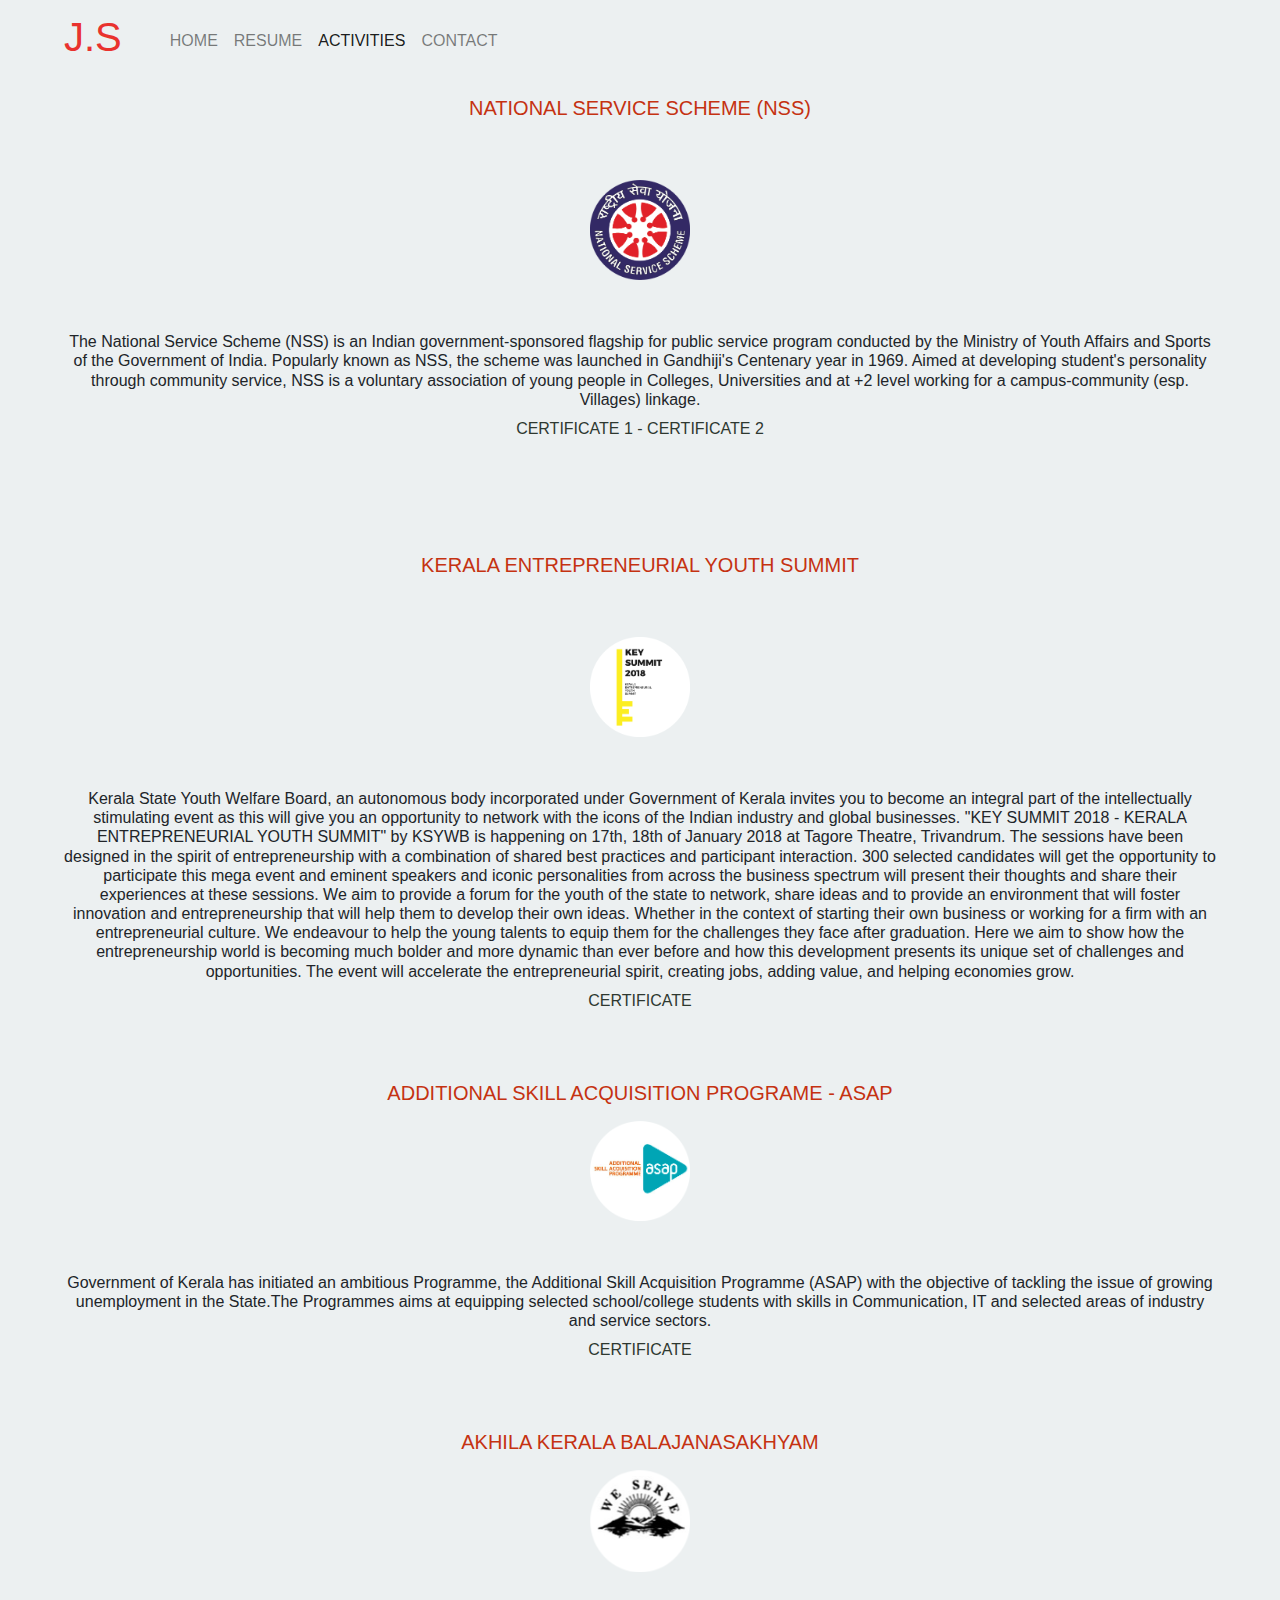
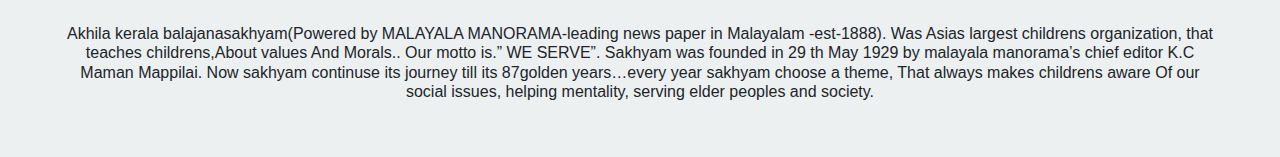
==== activitiesf.html @ 5cf28515 "Final file" ====
<!DOCTYPE html>
<html>
    <head>
        <title>JAYASURIYA S</title>
        <link rel="stylesheet" href="cssstyle.css">
        <link rel="stylesheet" href="FCSS/bootstrap.min.css">
<!-- Bootstrap CSS -->
        <link rel="stylesheet" href="https://maxcdn.bootstrapcdn.com/bootstrap/4.0.0/css/bootstrap.min.css" integrity="sha384-Gn5384xqQ1aoWXA+058RXPxPg6fy4IWvTNh0E263XmFcJlSAwiGgFAW/dAiS6JXm" crossorigin="anonymous">
<!-- Required meta tags -->
        <meta charset="utf-8">
        <meta name="viewport" content="width=device-width, initial-scale=1, shrink-to-fit=no">
    </head>
    <body>
<!-- jQuery first, then Popper.js, then Bootstrap JS -->
        <script src="https://code.jquery.com/jquery-3.2.1.slim.min.js" integrity="sha384-KJ3o2DKtIkvYIK3UENzmM7KCkRr/rE9/Qpg6aAZGJwFDMVNA/GpGFF93hXpG5KkN" crossorigin="anonymous"></script>
        <script src="https://cdnjs.cloudflare.com/ajax/libs/popper.js/1.12.9/umd/popper.min.js" integrity="sha384-ApNbgh9B+Y1QKtv3Rn7W3mgPxhU9K/ScQsAP7hUibX39j7fakFPskvXusvfa0b4Q" crossorigin="anonymous"></script>
        <script src="https://maxcdn.bootstrapcdn.com/bootstrap/4.0.0/js/bootstrap.min.js" integrity="sha384-JZR6Spejh4U02d8jOt6vLEHfe/JQGiRRSQQxSfFWpi1MquVdAyjUar5+76PVCmYl" crossorigin="anonymous"></script>
<!--HOME START-->
        
        <nav class="navbar navbar-expand-lg navbar-light fixed-top" style="background-color: #ECF0F1">
            <a class="navbar-brand pr-4 pl-5" href=index.html><font color=#E9322E><h1>J.S</h1></font></a>
                <button class="navbar-toggler" type="button" data-toggle="collapse" data-target="#navbarSupportedContent" aria-controls="navbarSupportedContent" aria-expanded="false" aria-label="Toggle navigation">
                    <span class="navbar-toggler-icon"></span>
                </button>
            <div class="collapse navbar-collapse" id="navbarSupportedContent">
                <ul class="navbar-nav mr-auto">
                    <li class="nav-item">
                        <a class="nav-link" href="index.html">HOME</a>
                    </li>
                    <li class="nav-item">
                        <a class="nav-link" href="resumef.html">RESUME</a>
                    </li>
                    <li class="nav-item active">
                        <a class="nav-link" href="activitiesf.html">ACTIVITIES<span class="sr-only">(current)</span></a>
                    </li>
                    <li class="nav-item">
                        <a class="nav-link" href="contactf.html">CONTACT</a>
                    </li>
                </ul>
            </div>
        </nav>
           
        <div class="container-fluid">
            <div class="row pt-5 pr-5 pl-5" style="background-color: #ECF0F1">
                <div class="col-md-12 pt-5 pb-5 pr-2 pl-2">
                    <h5 class="text-center"><font color="#c53211">NATIONAL SERVICE SCHEME (NSS)</font></h5>
                </div>
                <div class="col-md-12 pt-1 pb-1 pr-5 pl-5">
                    <img src="IMAGE/NSS.png"width=100 class="mx-auto d-block">
                </div>
                <div class="col-md-12 pt-5 pb-5 pr-3 pl-3">
                    <h6 class="text-center">The National Service Scheme (NSS) is an Indian government-sponsored flagship for public service program conducted by the Ministry of Youth Affairs and Sports of the Government of India. Popularly known as NSS, the scheme was launched in Gandhiji's Centenary year in 1969. Aimed at developing student's personality through community service, NSS is a voluntary association of young people in Colleges, Universities and at +2 level working for a campus-community (esp. Villages) linkage.</h6>
                        <P class="text-center"><a href="IMAGE/NSS1.jpg" class="text-center"><font color="#2e3830">CERTIFICATE 1 -</font></a>
                        <a href="IMAGE/NSS2.jpg"><font color="#2e3830">CERTIFICATE 2</font></a></P>
                </div>
                <div class="col-md-12 pt-5 pb-5 pr-2 pl-2">
                    <h5  class="text-center"><font color="#c53211">KERALA ENTREPRENEURIAL YOUTH SUMMIT</font></h5>
                </div>
                <div class="col-md-12 pt-1 pb-1 pr-5 pl-5">
                    <img src="IMAGE/KEY.png"width=100 class="mx-auto d-block">
                </div>
                <div class="col-md-12 pt-5 pb-5 pr-3 pl-3">
                    <h6 class="text-center"> Kerala State Youth Welfare Board, an autonomous body incorporated under Government of Kerala invites you to become an integral part of the intellectually stimulating event as this will give you an opportunity to network with the icons of the Indian industry and global businesses. "KEY SUMMIT 2018 - KERALA ENTREPRENEURIAL YOUTH SUMMIT" by KSYWB is happening on 17th, 18th of January 2018 at Tagore Theatre, Trivandrum. The sessions have been designed in the spirit of entrepreneurship with a combination of shared best practices and participant interaction. 300 selected candidates will get the opportunity to participate this mega event and eminent speakers and iconic personalities from across the business spectrum will present their thoughts and share their experiences at these sessions. We aim to provide a forum for the youth of the state to network, share ideas and to provide an environment that will foster innovation and entrepreneurship that will help them to develop their own ideas. Whether in the context of starting their own business or working for a firm with an entrepreneurial culture. We endeavour to help the young talents to equip them for the challenges they face after graduation. Here we aim to show how the entrepreneurship world is becoming much bolder and more dynamic than ever before and how this development presents its unique set of challenges and opportunities. The event will accelerate the entrepreneurial spirit, creating jobs, adding value, and helping economies grow.</h6>
                        <p class="text-center"><a href="IMAGE/KEY%20CRTFCT.jpg"><font color="#2e3830">CERTIFICATE</font></a></p>
                </div>
                <div class="col-md-12 pt-1 pb-1 pr-2 pl-2">
                    <h5 class="text-center"><font color="#c53211">ADDITIONAL SKILL ACQUISITION PROGRAME - ASAP </font></h5>
                </div>
                <div class="col-md-12 pt-1 pb-1 pr-5 pl-5">
                    <img src="IMAGE/ASAP.png" width=100 class="mx-auto d-block">
                </div>
                <div class="col-md-12 pt-5 pb-5 pr-3 pl-3">
                    <h6 class="text-center">Government of Kerala has initiated an ambitious Programme, the Additional Skill Acquisition Programme (ASAP) with the objective of tackling the issue of growing unemployment in the State.The Programmes aims at equipping selected school/college students with skills in Communication, IT and selected areas of industry and service sectors.</h6>
                        <p class="text-center"><a href="IMAGE/ASAP%20CRTFCT.jpg"><font color="#2e3830">CERTIFICATE</font></a><br></p>
                </div>
                <div class="col-md-12 pt-1 pb-1 pr-2 pl-2">
                    <h5 class="text-center"><font color="#c53211">AKHILA KERALA BALAJANASAKHYAM</font></h5>
                </div>
                <div class="col-md-12 pt-1 pb-1 pr-5 pl-5">
                    <img src="IMAGE/Akhila%20kerala.png"width=100 class="mx-auto d-block">
                </div>
                <div class="col-md-12 pt-5 pb-5 pr-3 pl-3">
                    <h6 class="text-center">Akhila kerala balajanasakhyam(Powered by MALAYALA MANORAMA-leading news paper in Malayalam -est-1888). Was Asias largest childrens organization, that teaches childrens,About values And Morals.. Our motto is.” WE SERVE”. Sakhyam was founded in 29 th May 1929 by malayala manorama’s chief editor K.C Maman Mappilai. Now sakhyam continuse its journey till its 87golden years…every year sakhyam choose a theme, That always makes childrens aware Of our social issues, helping mentality, serving elder peoples and society. </h6>
                </div>
                
                
                
                
            </div>
        </div>
    </body>
</html>
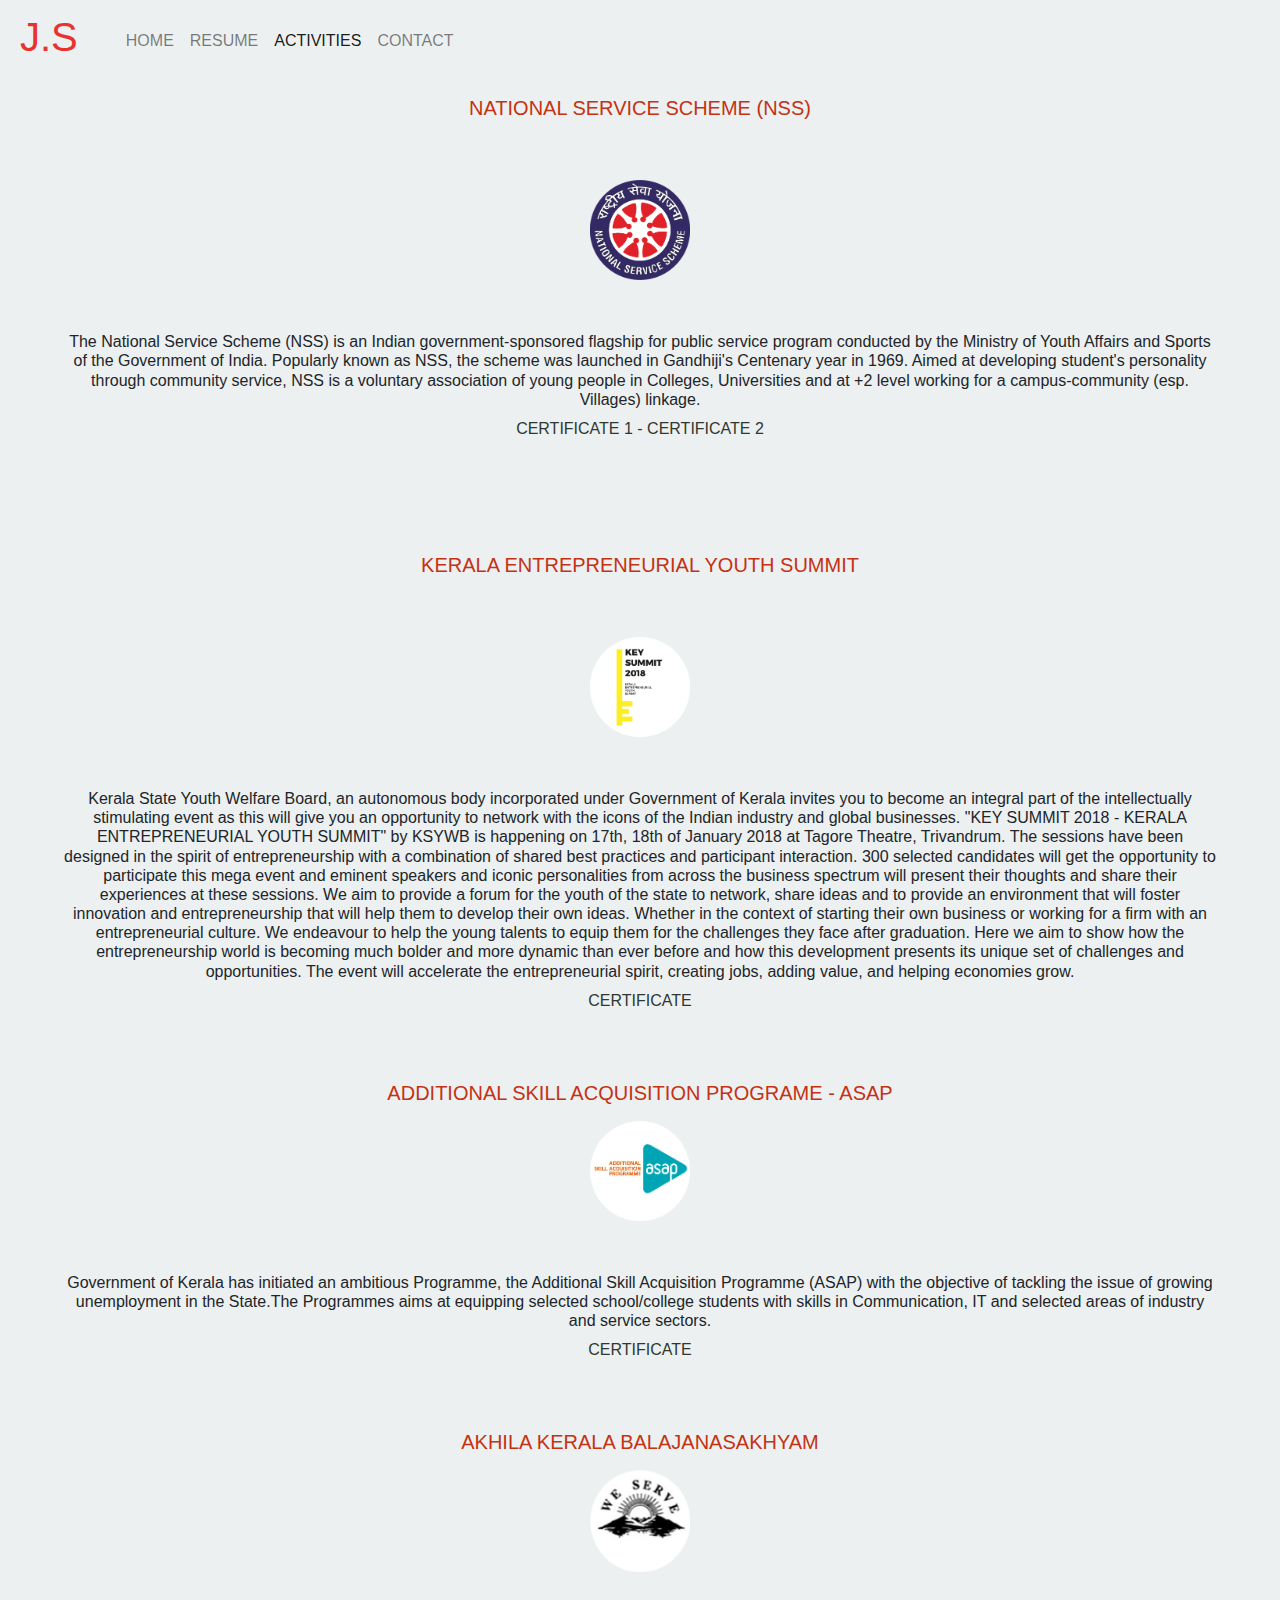
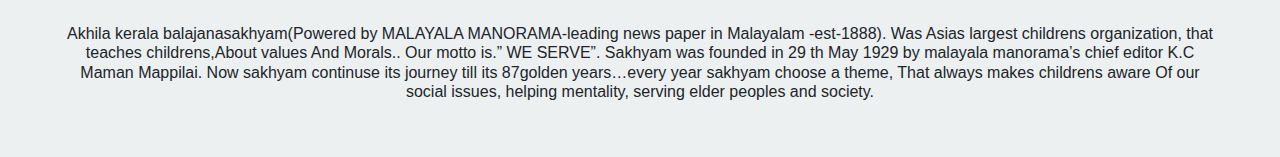
==== commit ebca0fe3: "Update activitiesf.html" ====
--- a/activitiesf.html
+++ b/activitiesf.html
@@ -18,7 +18,7 @@
 <!--HOME START-->
         
         <nav class="navbar navbar-expand-lg navbar-light fixed-top" style="background-color: #ECF0F1">
-            <a class="navbar-brand pr-4 pl-5" href=index.html><font color=#E9322E><h1>J.S</h1></font></a>
+            <a class="navbar-brand pr-4 pl-1" href=index.html><font color=#E9322E><h1>J.S</h1></font></a>
                 <button class="navbar-toggler" type="button" data-toggle="collapse" data-target="#navbarSupportedContent" aria-controls="navbarSupportedContent" aria-expanded="false" aria-label="Toggle navigation">
                     <span class="navbar-toggler-icon"></span>
                 </button>
